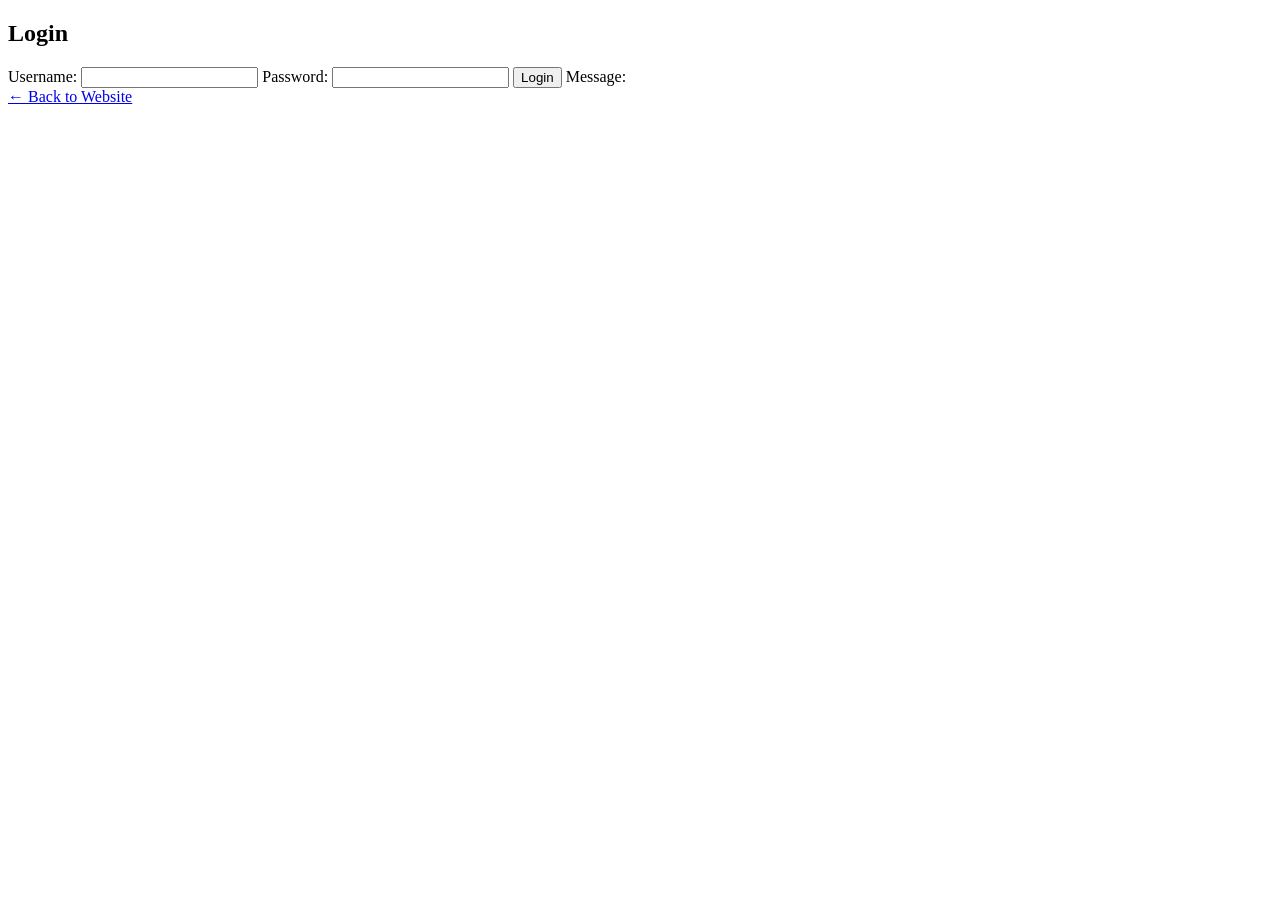
==== login.html @ 5e0840dc "Add files via upload" ====
<!DOCTYPE html>
<html lang="en">
<head>
    <meta charset="UTF-8">
    <meta name="viewport" content="width=device-width, initial-scale=1.0">
    <title>Document</title>
</head>
<body>
       <div id="studentID">
        <h2>Login</h2>
        <form id="loginForm">
            <label for="username">Username:</label>
            <input type="text" id="studentID" name="username" required>
            <label for="password">Password:</label>
            <input type="password" id="password" name="password" required>
            <button type="submit">Login</button>
            <label id="message" for="message">Message:</label>
            <!--<p id="message"></p>-->
        </form>

       </div>

        <a href="index.html">← Back to Website</a>

    </div>

    <script>
                document.getElementById("loginForm").addEventListener("submit", function(event) {

            event.preventDefault();

            let studentID = document.getElementById("studentID").value;
            let password = document.getElementById("password").value;
            let message = document.getElementById("message");

            // Demo login details
            if (studentID === "BU001" && password === "1234") {

                message.textContent = "Login successful!";

                setTimeout(function() {
                    window.location.href = "student-dashboard.html";
                }, 1000);

            } else {

                message.textContent = "Invalid Student ID or Password.";
            }
        });
    </script>
</body>
</html>
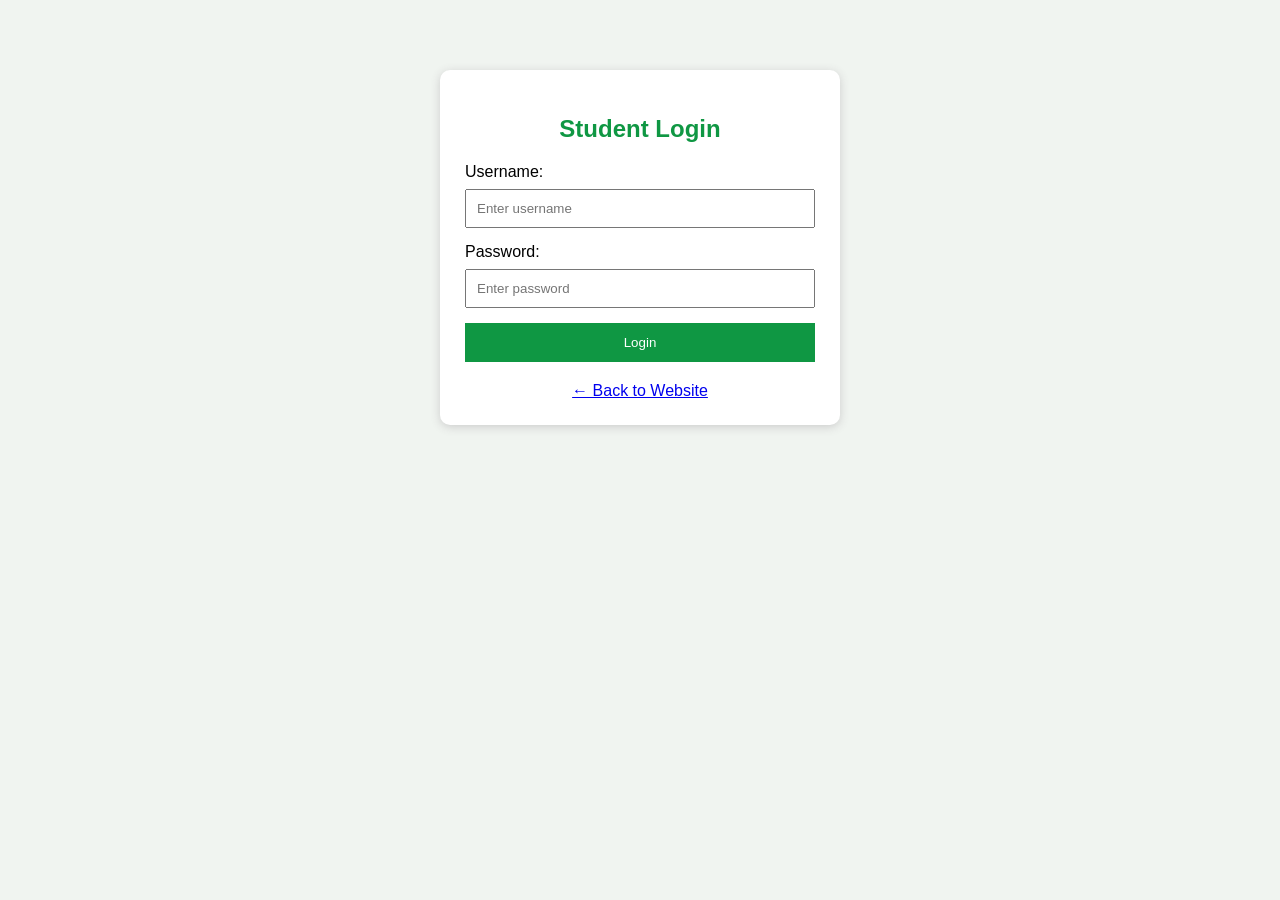
==== commit 46898a21: "Add files via upload" ====
--- a/login.html
+++ b/login.html
@@ -1,52 +1,113 @@
+
 <!DOCTYPE html>
 <html lang="en">
 <head>
     <meta charset="UTF-8">
     <meta name="viewport" content="width=device-width, initial-scale=1.0">
-    <title>Document</title>
+    <title>Bugema University - Student Login</title>
+    <style>
+        body {
+            font-family: Arial, sans-serif;
+            background-color: #f0f4f0;
+            margin: 0;
+            padding: 40px 15px;
+        }
+
+        #studentLogin {
+            max-width: 350px;
+            margin: 30px auto;
+            padding: 25px;
+            background: white;
+            border-radius: 10px;
+            box-shadow: 0 2px 10px #cccccc;
+        }
+
+        h2 {
+            text-align: center;
+            color: #0f9743;
+        }
+
+        input {
+            width: 100%;
+            padding: 10px;
+            margin: 8px 0 15px;
+            box-sizing: border-box;
+        }
+
+        button {
+            width: 100%;
+            padding: 12px;
+            background: #0f9743;
+            color: white;
+            border: none;
+            cursor: pointer;
+        }
+
+        #message {
+            margin-top: 15px;
+            text-align: center;
+        }
+
+        .back {
+            display: block;
+            margin-top: 20px;
+            text-align: center;
+        }
+    </style>
 </head>
 <body>
-       <div id="studentID">
-        <h2>Login</h2>
+
+    <div id="studentLogin">
+        <h2>Student Login</h2>
+
         <form id="loginForm">
             <label for="username">Username:</label>
-            <input type="text" id="studentID" name="username" required>
+            <input
+                type="text"
+                id="username"
+                name="username"
+                placeholder="Enter username"
+                required
+            >
+
             <label for="password">Password:</label>
-            <input type="password" id="password" name="password" required>
+            <input
+                type="password"
+                id="password"
+                name="password"
+                placeholder="Enter password"
+                required
+            >
+
             <button type="submit">Login</button>
-            <label id="message" for="message">Message:</label>
-            <!--<p id="message"></p>-->
+
+            <p id="message" role="status"></p>
         </form>
 
-       </div>
-
-        <a href="index.html">← Back to Website</a>
-
+        <a class="back" href="index.html">
+            &larr; Back to Website
+        </a>
     </div>
 
     <script>
-                document.getElementById("loginForm").addEventListener("submit", function(event) {
+        const loginForm = document.getElementById("loginForm");
+        const message = document.getElementById("message");
 
+        loginForm.addEventListener("submit", function(event) {
             event.preventDefault();
 
-            let studentID = document.getElementById("studentID").value;
-            let password = document.getElementById("password").value;
-            let message = document.getElementById("message");
+            const username = document.getElementById("username").value;
+            const password = document.getElementById("password").value;
 
-            // Demo login details
-            if (studentID === "BU001" && password === "1234") {
-
-                message.textContent = "Login successful!";
-
-                setTimeout(function() {
-                    window.location.href = "student-dashboard.html";
-                }, 1000);
-
+            if (username === "student" && password === "12345") {
+                message.textContent = "Login successful! Welcome, student.";
+                message.style.color = "green";
             } else {
-
-                message.textContent = "Invalid Student ID or Password.";
+                message.textContent = "Incorrect username or password.";
+                message.style.color = "red";
             }
         });
     </script>
+
 </body>
-</html>+</html>
